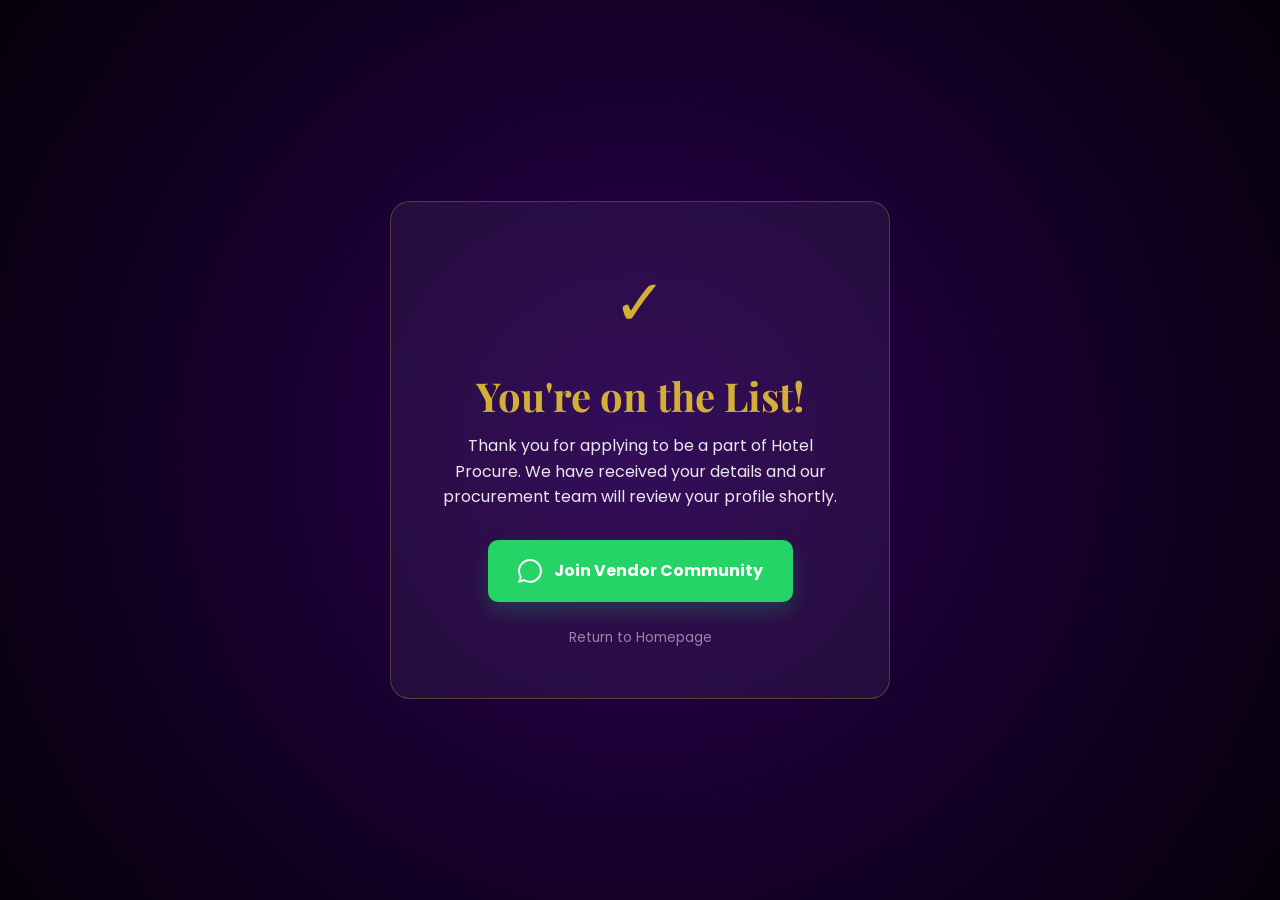
==== success.html @ cdbeeed0 "added success page" ====
<!DOCTYPE html>
<html lang="en">
<head>
    <meta charset="UTF-8">
    <meta name="viewport" content="width=device-width, initial-scale=1.0">
    <title>Success | Hotel Procure</title>
    <link href="https://fonts.googleapis.com/css2?family=Playfair+Display:wght@700&family=Poppins:wght@300;400;600;700&display=swap" rel="stylesheet">
    <link rel="stylesheet" href="style.css">
    <style>
        /* Specific styles for the Success Page layout */
        .success-wrapper {
            height: 100vh;
            display: flex;
            align-items: center;
            justify-content: center;
            background: var(--deep-purple);
            background: radial-gradient(circle at center, #2a0052 0%, #05000a 100%);
            padding: 20px;
        }

        .success-card {
            text-align: center;
            max-width: 500px;
            animation: fadeIn 0.8s ease-out;
        }

        .success-icon {
            font-size: 4rem;
            color: var(--gold);
            margin-bottom: 20px;
        }

        .success-card h1 {
            font-family: 'Playfair Display', serif;
            color: var(--gold);
            margin-bottom: 15px;
            font-size: 2.5rem;
        }

        .success-card p {
            color: #fff;
            opacity: 0.9;
            margin-bottom: 30px;
            line-height: 1.6;
        }

        .whatsapp-cta {
            background: #25D366;
            color: white;
            padding: 18px 30px;
            border-radius: 10px;
            text-decoration: none;
            font-weight: 700;
            display: inline-flex;
            align-items: center;
            gap: 12px;
            transition: transform 0.3s ease, background 0.3s ease;
            box-shadow: 0 10px 20px rgba(37, 211, 102, 0.2);
        }

        .whatsapp-cta:hover {
            transform: translateY(-3px);
            background: #1eb954;
        }

        .back-home {
            display: block;
            margin-top: 25px;
            color: rgba(255, 255, 255, 0.5);
            text-decoration: none;
            font-size: 0.85rem;
            transition: color 0.3s;
        }

        .back-home:hover {
            color: var(--gold);
        }

        @keyframes fadeIn {
            from { opacity: 0; transform: translateY(20px); }
            to { opacity: 1; transform: translateY(0); }
        }
    </style>
</head>
<body>

    <main class="success-wrapper">
        <div class="glass-card success-card">
            <div class="success-icon">✓</div>
            <h1>You're on the List!</h1>
            <p>Thank you for applying to be a part of Hotel Procure. We have received your details and our procurement team will review your profile shortly.</p>
            
            <a href="https://wa.me/2349127994724" class="whatsapp-cta">
                <svg width="24" height="24" viewBox="0 0 24 24" fill="currentColor"><path d="M.057 24l1.687-6.163c-1.041-1.804-1.588-3.849-1.587-5.946.003-6.556 5.338-11.891 11.893-11.891 3.181.001 6.167 1.24 8.413 3.488 2.245 2.248 3.481 5.236 3.48 8.414-.003 6.557-5.338 11.892-11.893 11.892-1.99-.001-3.951-.5-5.688-1.448l-6.305 1.654zm6.597-3.807c1.676.995 3.276 1.591 5.319 1.592 5.448 0 9.886-4.438 9.889-9.885.002-5.462-4.415-9.89-9.881-9.892-5.452 0-9.887 4.434-9.889 9.884 0 2.225.569 3.845 1.636 5.53l-.957 3.497 3.633-.953z"/></svg>
                Join Vendor Community
            </a>

            <a href="index.html" class="back-home">Return to Homepage</a>
        </div>
    </main>

</body>
</html>
---- style.css ----
:root {
    --deep-purple: #1a0033;
    --accent-purple: #3d0066;
    --gold: #d4af37;
    --gold-hover: #f1d592;
    --text-white: #f8f9fa;
    --glass: rgba(255, 255, 255, 0.1);
}

* { margin: 0; padding: 0; box-sizing: border-box; }
body { font-family: 'Poppins', sans-serif; background-color: #05000a; color: var(--text-white); line-height: 1.6; }

/* Navigation */
header {
    background: rgba(26, 0, 51, 0.9);
    backdrop-filter: blur(10px);
    padding: 1.2rem 8%;
    position: fixed;
    width: 100%;
    z-index: 1000;
    border-bottom: 1px solid rgba(212, 175, 55, 0.2);
}

nav { display: flex; justify-content: space-between; align-items: center; }
.logo { font-size: 1.6rem; font-weight: 700; color: white; }
.logo span { color: var(--gold); }
.nav-links { list-style: none; display: flex; align-items: center; }
.nav-links a { color: white; text-decoration: none; margin-left: 2rem; font-weight: 300; }
.nav-cta { border: 1px solid var(--gold); padding: 8px 20px; border-radius: 4px; color: var(--gold) !important; transition: 0.3s; }
.nav-cta:hover { background: var(--gold); color: var(--deep-purple) !important; }

/* Hero Section */
.hero {
    height: 100vh;
    display: flex;
    align-items: center;
    justify-content: center;
    text-align: center;
    background: url('https://images.unsplash.com/photo-1542314831-068cd1dbfeeb?auto=format&fit=crop&q=80&w=2070') center/cover;
    position: relative;
}
.hero-overlay { position: absolute; top:0; left:0; width:100%; height:100%; background: radial-gradient(circle, rgba(26,0,51,0.7) 0%, rgba(5,0,10,1) 100%); }
.hero-content { position: relative; z-index: 2; max-width: 900px; padding: 20px; }
.badge { color: var(--gold); font-size: 0.8rem; letter-spacing: 3px; text-transform: uppercase; margin-bottom: 20px; display: block; }
h1 { font-family: 'Playfair Display', serif; font-size: 4rem; line-height: 1.1; margin-bottom: 25px; }
h1 span { color: var(--gold); }

/* --- Hero Buttons Specific Fix --- */
.hero-btns {
    display: flex;
    justify-content: center;
    align-items: center;
    gap: 15px;
    margin-top: 35px;
    width: 100%;
}

.btn-gold, .btn-glass {
    /* Use flex for perfect text centering */
    display: inline-flex;
    align-items: center;
    justify-content: center;
    
    /* Dimensions */
    padding: 0 30px; /* Horizontal padding only */
    height: 55px;    /* Fixed height ensures they match perfectly */
    min-width: 220px;
    
    /* Typography */
    font-size: 1rem;
    font-weight: 700;
    text-decoration: none;
    text-align: center;
    border-radius: 8px;
    transition: all 0.3s ease;
    border: 2px solid #ffffff;
}

.btn-gold {
    background-color: #ffffff;
    color: var(--deep-purple);
}

.btn-glass {
    background-color: rgba(255, 255, 255, 0.1);
    color: #ffffff;
    backdrop-filter: blur(5px);
}

/* --- Mobile Alignment Fix --- */
@media (max-width: 768px) {
    .hero-btns {
        flex-direction: column; /* Stack them vertically */
        gap: 12px;
        padding: 0 10%; /* Add side breathing room */
    }

    .btn-gold, .btn-glass {
        width: 100%;      /* Take full width of the container */
        max-width: 300px; /* But don't let them get too giant */
        height: 50px;     /* Slightly slimmer for mobile screens */
        margin: 0;        /* Reset any stray margins */
    }
}

/* Category Grid */
.categories { padding: 100px 8%; background: #fff; color: #333; }
.section-title { text-align: center; margin-bottom: 60px; }
.section-title h2 { font-size: 2.5rem; color: var(--deep-purple); }
.section-title span { color: var(--gold); }
.underline { width: 60px; height: 4px; background: var(--gold); margin: 10px auto; }

.category-grid {
    display: grid;
    grid-template-columns: repeat(auto-fit, minmax(250px, 1fr));
    gap: 30px;
}
.cat-card {
    background: #fdfdfd;
    border-radius: 12px;
    overflow: hidden;
    box-shadow: 0 10px 20px rgba(0,0,0,0.05);
    transition: transform 0.3s ease;
    border: 1px solid #eee;
}
.cat-card:hover { transform: translateY(-10px); }
.cat-img { height: 200px; background-size: cover; background-position: center; }
.cat-card h3 { padding: 20px 20px 5px; color: var(--deep-purple); }
.cat-card p { padding: 0 20px 20px; font-size: 0.9rem; color: #666; }

/* Vendor Section with Glassmorphism */
.vendor-wrap { padding: 100px 8%; background: var(--deep-purple); display: flex; justify-content: center; }
.glass-card { 
    background: rgba(255, 255, 255, 0.05);
    backdrop-filter: blur(15px);
    padding: 50px;
    border-radius: 20px;
    border: 1px solid rgba(212, 175, 55, 0.3);
    width: 100%;
    max-width: 600px;
    text-align: center;
}
.modern-form input, .modern-select {
    width: 100%;
    padding: 15px;
    margin-bottom: 15px;
    background: rgba(0,0,0,0.3);
    border: 1px solid #444;
    border-radius: 8px;
    color: white;
}
.btn-gold-full {
    width: 100%;
    padding: 15px;
    background: var(--gold);
    color: var(--deep-purple);
    border: none;
    font-weight: 700;
    text-transform: uppercase;
    border-radius: 8px;
    cursor: pointer;
}
.btn-whatsapp {
    display: flex;
    align-items: center;
    justify-content: center;
    gap: 10px;
    background: #25D366;
    color: white;
    text-decoration: none;
    padding: 15px;
    border-radius: 8px;
    margin-top: 20px;
    font-weight: 600;
}
.or-separator { margin: 25px 0; color: #888; font-size: 0.8rem; position: relative; }

/* Responsive */
@media (max-width: 768px) {
    h1 { font-size: 2.5rem; }
    .category-grid { grid-template-columns: 1fr; }
}/* --- RESPONSIVE DESIGN --- */

/* Tablets and small laptops (under 1024px) */
@media (max-width: 1024px) {
    h1 { font-size: 3rem; }
    .category-grid {
        grid-template-columns: repeat(3, 1fr); /* 3 columns for tablets */
    }
}

/* Mobile Phones (under 768px) */
@media (max-width: 768px) {
    /* Header & Navigation */
    header { padding: 10px 5%; }
    .nav-links { display: none; } /* Hide links or implement a hamburger menu */
    .nav-logo { height: 40px; }

    /* Hero Section */
    .hero { height: auto; padding: 120px 5% 60px; }
    h1 { font-size: 2.2rem; }
    .hero-btns { display: flex;
    justify-content: center;
    gap: 20px;
    margin-top: 30px; }
    .btn-gold, .btn-glass { margin-right: 0; width: 100%; text-align: center; }

    /* Categories Grid */
    .categories { padding: 60px 5%; }
    .category-grid {
        grid-template-columns: repeat(2, 1fr); /* 2 columns for phones */
        gap: 12px;
    }
    .cat-card {
        padding: 20px 10px;
        font-size: 0.8rem;
        min-height: 80px;
    }

    /* Vendor Form */
    .vendor-wrap { padding: 60px 5%; }
    .glass-card { padding: 30px 20px; }
    
    /* Make side-by-side form rows stack vertically */
    .form-row {
        flex-direction: column;
        gap: 0;
    }
    
    .modern-form input, .modern-select {
        margin-bottom: 12px;
    }

    .cac-logic {
        display: flex;
        flex-direction: column;
        gap: 10px;
    }
}

/* Very Small Phones (under 480px) */
@media (max-width: 480px) {
    .category-grid {
        grid-template-columns: 1fr; /* 1 column for very small screens */
    }
    h1 { font-size: 1.8rem; }
}

/* --- Optimized About Section --- */
.about-section {
    padding: 80px 8%;
    background-color: #ffffff;
    color: var(--deep-purple);
    overflow: visible;
}

.about-container {
    display: flex;
    flex-direction: row; /* Side-by-side on desktop */
    align-items: center;
    gap: 50px;
    max-width: 1200px;
    margin: 0 auto;
}

.about-text {
    flex: 1;
}

.about-text h2 {
    font-family: 'Playfair Display', serif;
    font-size: clamp(2rem, 5vw, 2.8rem); /* Responsive font sizing */
    margin-bottom: 20px;
    line-height: 1.2;
    color: #4a0424;
}

.about-text h2 span {
    color: var(--gold);
}

.about-text p {
    font-size: 1.05rem;
    color: #555;
    margin-bottom: 20px;
    line-height: 1.7;
}

/* Stats Styling */
.about-stats {
    display: flex;
    gap: 30px;
    margin: 30px 0;
    padding-top: 20px;
    border-top: 1px solid #eee;
}

.stat h4 {
    font-size: 1.4rem;
    color: var(--gold);
    margin-bottom: 2px;
}

.stat p {
    font-size: 0.75rem;
    text-transform: uppercase;
    letter-spacing: 1px;
    color: #888;
}

/* Visual Element */
.about-visual {
    flex: 0.8;
    height: 400px; /* Base height for desktop */
    background: linear-gradient(rgba(74, 4, 36, 0.2), rgba(74, 4, 36, 0.2)), 
                url('https://images.unsplash.com/photo-1497366216548-37526070297c?q=80&w=600') center/cover;
    border-radius: 15px;
    position: relative;
    box-shadow: 15px 15px 0px var(--brand-plum);
}

.experience-card {
    position: absolute;
    bottom: 20px;
    right: -10px;
    background: var(--gold);
    padding: 20px;
    border-radius: 8px;
    color: #fff;
    box-shadow: 0 10px 20px rgba(0,0,0,0.15);
}

/* --- MOBILE RESPONSIVENESS --- */
@media (max-width: 992px) {
    .about-container {
        flex-direction: column; /* Stacks image on top of text */
        text-align: center;
        gap: 40px;
    }

    .about-visual {
        width: 100%;
        height: 250px; /* Reduced height for mobile */
        order: -1; /* Forces image to the top */
    }

    .about-stats {
        justify-content: center;
    }

    .experience-card {
        right: 10px;
        bottom: 10px;
        padding: 15px;
    }
}

@media (max-width: 480px) {
    .about-section {
        padding: 60px 5%;
    }
    
    .about-text h2 {
        font-size: 1.8rem;
    }

    .about-stats {
        flex-direction: column;
        gap: 15px;
    }
}
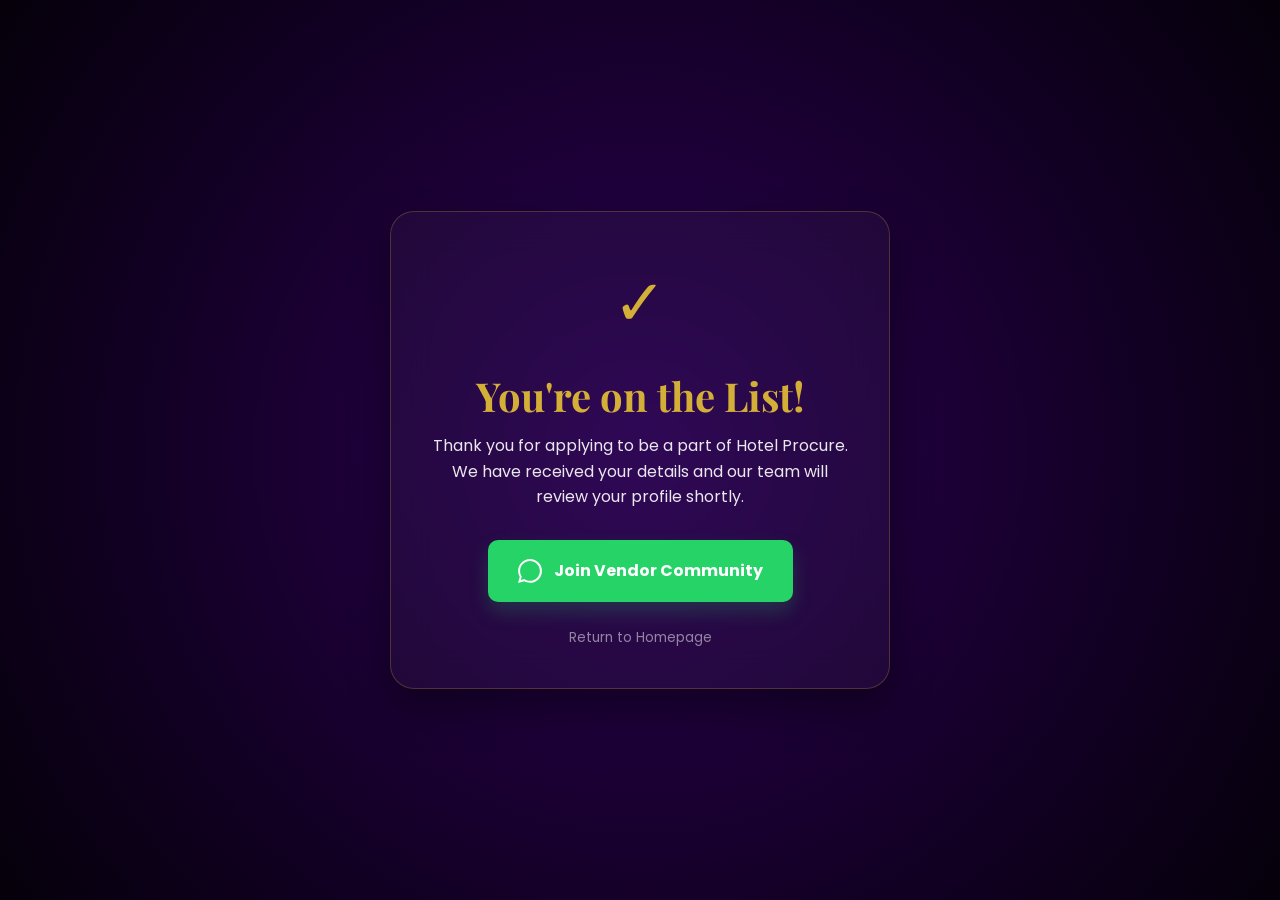
==== commit b5a75c96: "updated form design and content" ====
--- a/success.html
+++ b/success.html
@@ -88,7 +88,7 @@
         <div class="glass-card success-card">
             <div class="success-icon">✓</div>
             <h1>You're on the List!</h1>
-            <p>Thank you for applying to be a part of Hotel Procure. We have received your details and our procurement team will review your profile shortly.</p>
+            <p>Thank you for applying to be a part of Hotel Procure. We have received your details and our team will review your profile shortly.</p>
             
             <a href="https://wa.me/2349127994724" class="whatsapp-cta">
                 <svg width="24" height="24" viewBox="0 0 24 24" fill="currentColor"><path d="M.057 24l1.687-6.163c-1.041-1.804-1.588-3.849-1.587-5.946.003-6.556 5.338-11.891 11.893-11.891 3.181.001 6.167 1.24 8.413 3.488 2.245 2.248 3.481 5.236 3.48 8.414-.003 6.557-5.338 11.892-11.893 11.892-1.99-.001-3.951-.5-5.688-1.448l-6.305 1.654zm6.597-3.807c1.676.995 3.276 1.591 5.319 1.592 5.448 0 9.886-4.438 9.889-9.885.002-5.462-4.415-9.89-9.881-9.892-5.452 0-9.887 4.434-9.889 9.884 0 2.225.569 3.845 1.636 5.53l-.957 3.497 3.633-.953z"/></svg>
--- a/style.css
+++ b/style.css
@@ -127,39 +127,217 @@
 .cat-img { height: 200px; background-size: cover; background-position: center; }
 .cat-card h3 { padding: 20px 20px 5px; color: var(--deep-purple); }
 .cat-card p { padding: 0 20px 20px; font-size: 0.9rem; color: #666; }
-
-/* Vendor Section with Glassmorphism */
-.vendor-wrap { padding: 100px 8%; background: var(--deep-purple); display: flex; justify-content: center; }
-.glass-card { 
-    background: rgba(255, 255, 255, 0.05);
-    backdrop-filter: blur(15px);
-    padding: 50px;
-    border-radius: 20px;
-    border: 1px solid rgba(212, 175, 55, 0.3);
+/* Container Background */
+.vendor-wrap {
+    padding: 100px 8%;
+    background: radial-gradient(circle at top, #1a0033 0%, #05000a 100%);
+    display: flex;
+    justify-content: center;
+}
+
+/* Glassmorphism Card */
+.glass-card {
+    background: rgba(255, 255, 255, 0.03);
+    backdrop-filter: blur(20px);
+    -webkit-backdrop-filter: blur(20px);
+    padding: 40px;
+    border-radius: 24px;
+    border: 1px solid rgba(212, 175, 55, 0.25);
     width: 100%;
-    max-width: 600px;
-    text-align: center;
-}
-.modern-form input, .modern-select {
+    max-width: 750px;
+    box-shadow: 0 20px 40px rgba(0, 0, 0, 0.4);
+}
+
+/* Fieldset and Legend Styling */
+.modern-form fieldset {
+    border: 1px solid rgba(212, 175, 55, 0.15);
+    padding: 25px;
+    margin-bottom: 25px;
+    border-radius: 12px;
+    display: flex;
+    flex-direction: column;
+    gap: 15px;
+}
+
+.modern-form legend {
+    color: var(--gold);
+    font-size: 0.75rem;
+    font-weight: 700;
+    text-transform: uppercase;
+    letter-spacing: 2px;
+    padding: 0 12px;
+}
+
+/* Responsive Grid Rows */
+.form-row {
+    display: flex;
+    gap: 20px;
+}
+
+.modern-form label {
+    flex: 1;
+    display: flex;
+    flex-direction: column;
+    gap: 8px;
+    font-size: 0.85rem;
+    color: rgba(255, 255, 255, 0.8);
+    text-align: left;
+}
+
+/* Universal Inputs */
+.modern-form input, 
+.modern-form select {
     width: 100%;
-    padding: 15px;
-    margin-bottom: 15px;
-    background: rgba(0,0,0,0.3);
-    border: 1px solid #444;
+    padding: 14px 16px;
+    background: rgba(0, 0, 0, 0.4);
+    border: 1px solid rgba(255, 255, 255, 0.1);
     border-radius: 8px;
-    color: white;
-}
+    color: #fff;
+    font-size: 0.95rem;
+    transition: 0.3s ease;
+}
+
+.modern-form input:focus, 
+.modern-form select:focus {
+    outline: none;
+    border-color: var(--gold);
+    background: rgba(255, 255, 255, 0.08);
+}
+
+.modern-form select option {
+    background-color: #1a0033; /* Matches your --deep-purple */
+    color: #ffffff;            /* Forces text to be white */
+    padding: 10px;
+}
+
+/* Submit Button */
 .btn-gold-full {
     width: 100%;
-    padding: 15px;
+    padding: 20px;
     background: var(--gold);
     color: var(--deep-purple);
     border: none;
+    border-radius: 12px;
     font-weight: 700;
     text-transform: uppercase;
-    border-radius: 8px;
+    letter-spacing: 1.5px;
     cursor: pointer;
-}
+    transition: all 0.3s ease;
+}
+
+.btn-gold-full:hover {
+    background: #f1d592;
+    transform: translateY(-2px);
+    box-shadow: 0 5px 15px rgba(212, 175, 55, 0.3);
+}
+
+/* --- MOBILE ADAPTATION --- */
+@media (max-width: 768px) {
+    .form-row {
+        flex-direction: column; /* Stack side-by-side fields */
+        gap: 15px;
+    }
+    
+    .glass-card {
+        padding: 25px 15px;
+    }
+
+    .modern-form fieldset {
+        padding: 20px 12px;
+    }
+}
+
+/* --- Social Footer --- */
+.footer-socials {
+    padding: 40px 8%;
+    background: #05000a;
+    text-align: center;
+    border-top: 1px solid rgba(212, 175, 55, 0.1);
+}
+
+.social-icons {
+    display: flex;
+    justify-content: center;
+    gap: 25px;
+    margin-bottom: 20px;
+}
+
+.social-icons a {
+    color: rgba(255, 255, 255, 0.6);
+    font-size: 1.4rem;
+    transition: all 0.3s ease;
+}
+
+.social-icons a:hover {
+    color: var(--gold);
+    transform: translateY(-3px);
+}
+
+.footer-socials p {
+    font-size: 0.8rem;
+    color: rgba(255, 255, 255, 0.4);
+    letter-spacing: 1px;
+}
+
+/* --- WhatsApp Floating Button --- */
+.whatsapp-float {
+    position: fixed;
+    bottom: 30px;
+    right: 30px;
+    background-color: #25d366;
+    color: #fff;
+    width: 60px;
+    height: 60px;
+    border-radius: 50px;
+    display: flex;
+    align-items: center;
+    justify-content: center;
+    font-size: 30px;
+    box-shadow: 0 10px 25px rgba(37, 211, 102, 0.3);
+    z-index: 2000;
+    transition: all 0.3s ease;
+    text-decoration: none;
+}
+
+.whatsapp-float:hover {
+    transform: scale(1.1);
+    background-color: #128c7e;
+}
+
+/* Tooltip that appears on hover */
+.chat-tooltip {
+    position: absolute;
+    right: 75px;
+    background: #fff;
+    color: #333;
+    padding: 8px 15px;
+    border-radius: 5px;
+    font-size: 14px;
+    font-weight: 600;
+    white-space: nowrap;
+    opacity: 0;
+    visibility: hidden;
+    transition: 0.3s;
+    box-shadow: 0 5px 15px rgba(0,0,0,0.1);
+}
+
+.whatsapp-float:hover .chat-tooltip {
+    opacity: 1;
+    visibility: visible;
+}
+
+/* Mobile Adjustment for Float */
+@media (max-width: 768px) {
+    .whatsapp-float {
+        bottom: 20px;
+        right: 20px;
+        width: 50px;
+        height: 50px;
+        font-size: 25px;
+    }
+    .chat-tooltip { display: none; } /* Hide tooltip on mobile to save space */
+}
+
 .btn-whatsapp {
     display: flex;
     align-items: center;
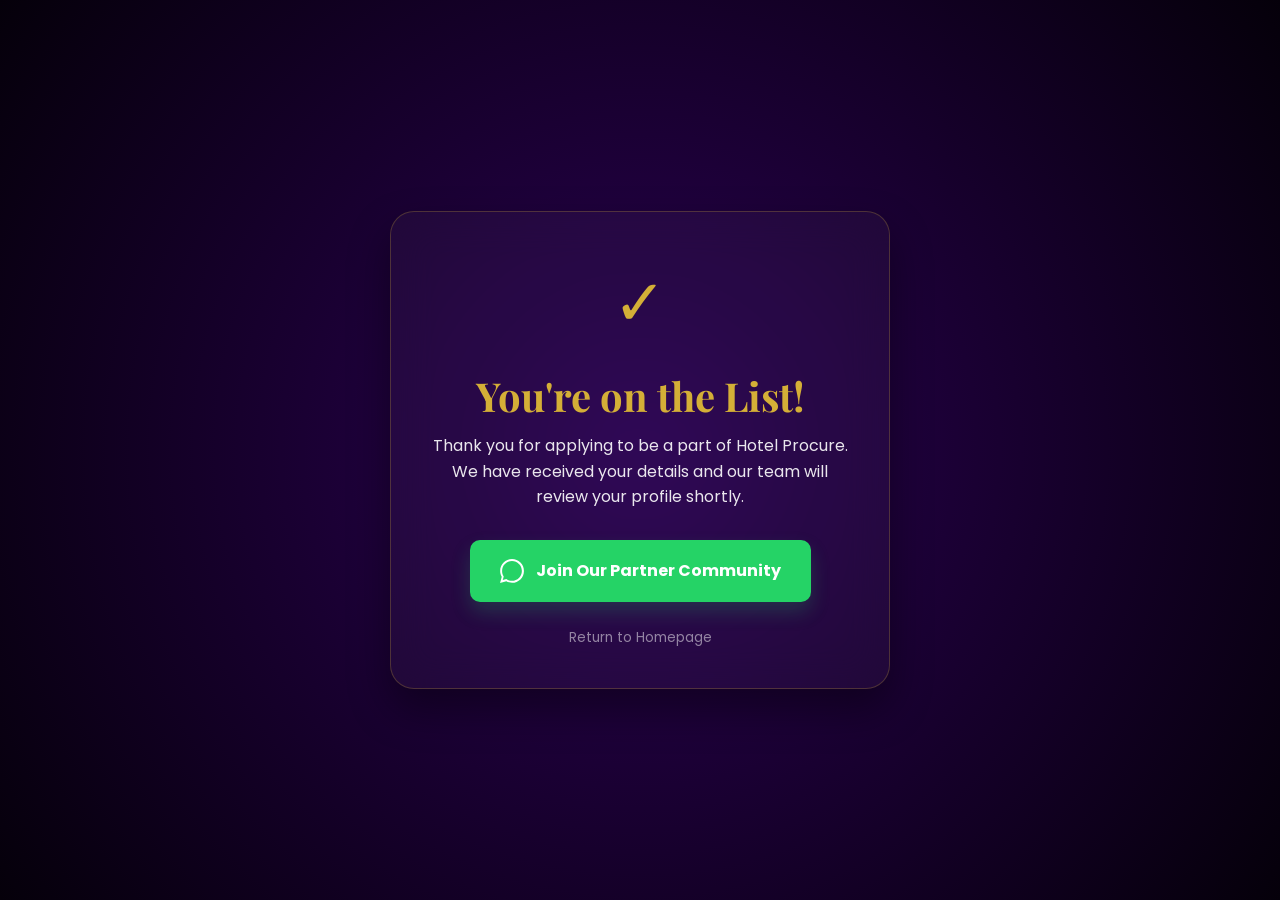
==== commit 64a1adf9: "updated the success page content" ====
--- a/success.html
+++ b/success.html
@@ -92,7 +92,7 @@
             
             <a href="https://wa.me/2349127994724" class="whatsapp-cta">
                 <svg width="24" height="24" viewBox="0 0 24 24" fill="currentColor"><path d="M.057 24l1.687-6.163c-1.041-1.804-1.588-3.849-1.587-5.946.003-6.556 5.338-11.891 11.893-11.891 3.181.001 6.167 1.24 8.413 3.488 2.245 2.248 3.481 5.236 3.48 8.414-.003 6.557-5.338 11.892-11.893 11.892-1.99-.001-3.951-.5-5.688-1.448l-6.305 1.654zm6.597-3.807c1.676.995 3.276 1.591 5.319 1.592 5.448 0 9.886-4.438 9.889-9.885.002-5.462-4.415-9.89-9.881-9.892-5.452 0-9.887 4.434-9.889 9.884 0 2.225.569 3.845 1.636 5.53l-.957 3.497 3.633-.953z"/></svg>
-                Join Vendor Community
+                Join Our Partner Community
             </a>
 
             <a href="index.html" class="back-home">Return to Homepage</a>
